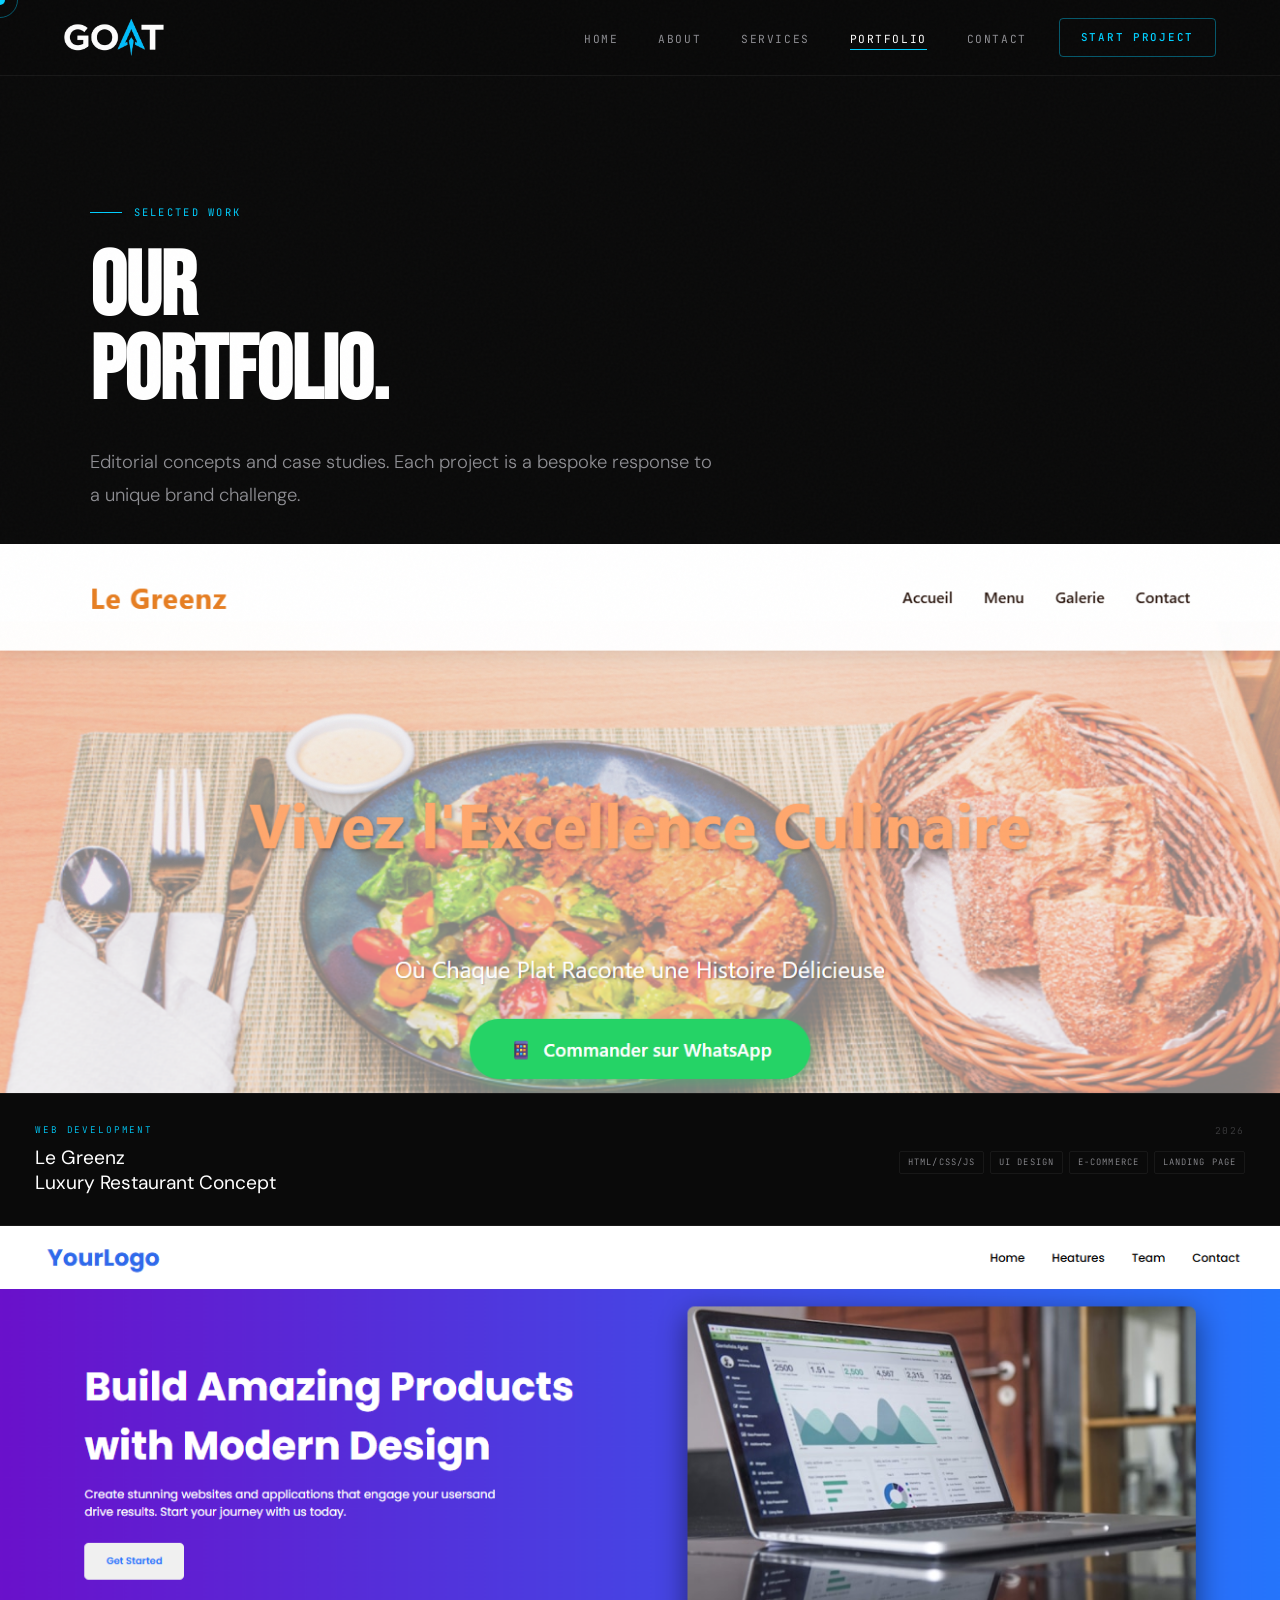
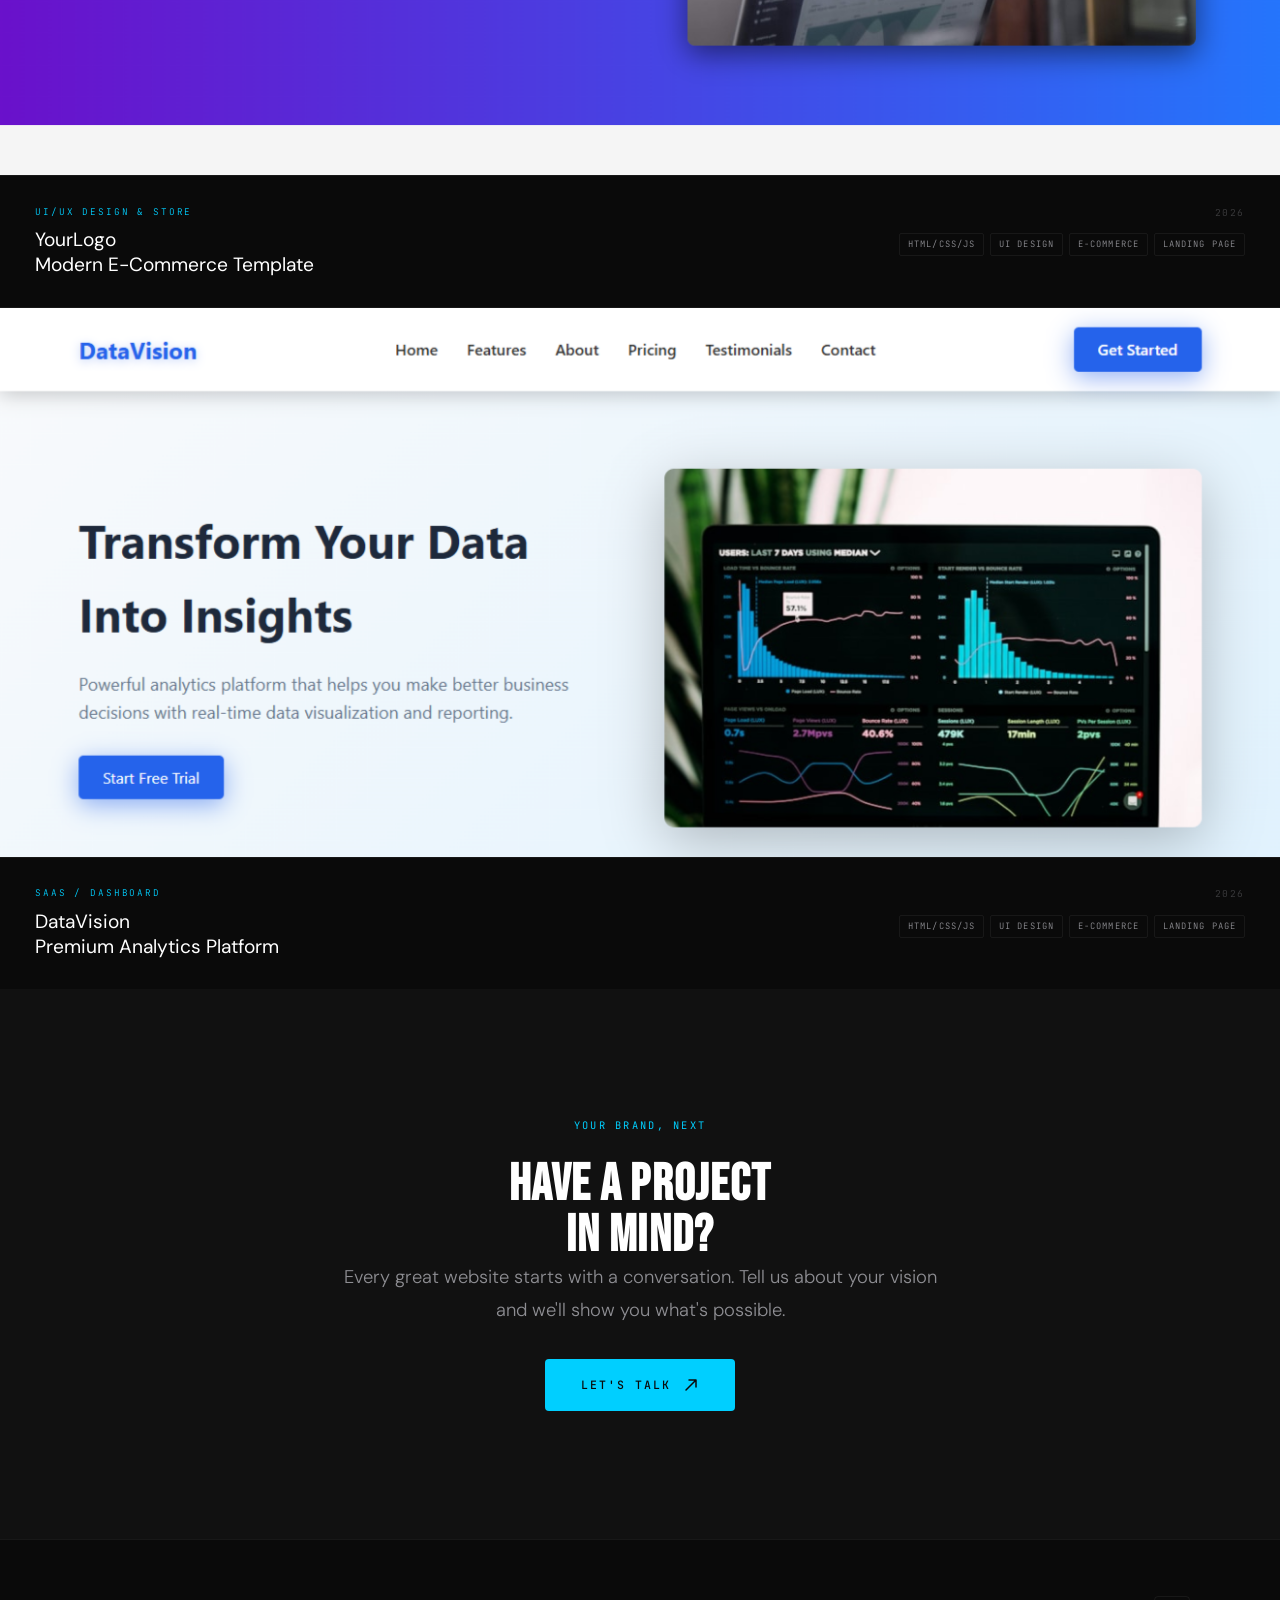
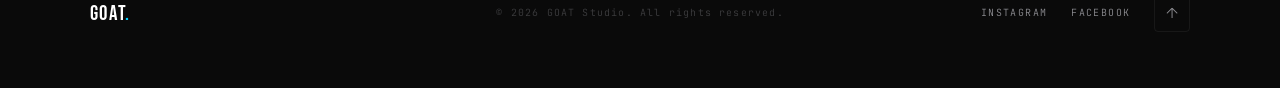
==== portfolio.html @ 1dfebd3a "Add files via upload" ====
<!DOCTYPE html>
<html lang="en">
<head>
  <meta charset="UTF-8" />
  <meta name="viewport" content="width=device-width, initial-scale=1.0" />
  <meta name="description" content="GOAT Studio Portfolio — Premium web design concepts for luxury restaurants, e-commerce, and SaaS brands." />
  <title>Portfolio — GOAT Studio</title>
  <link rel="stylesheet" href="style.css" />
  <link rel="stylesheet" href="portfolio.css" />
   <link rel="stylesheet" href="icon.png">

</head>
<body>

  <div class="cursor"></div>
  <div class="cursor-ring"></div>
  <div class="page-transition active"></div>

  <!-- NAV -->
  <nav class="nav" role="navigation" aria-label="Main Navigation">
    <a href="index.html" class="nav__logo"><img src="logo.png" style="width:100px;"></a>
    <ul class="nav__links" role="list">
      <li><a href="index.html"     class="nav__link">Home</a></li>
      <li><a href="about.html"     class="nav__link">About</a></li>
      <li><a href="services.html"  class="nav__link">Services</a></li>
      <li><a href="portfolio.html" class="nav__link">Portfolio</a></li>
      <li><a href="contact.html"   class="nav__link">Contact</a></li>
    </ul>
    <a href="https://wa.me/212616280527" target="_blank" rel="noopener" class="nav__cta">Start Project</a>
    <button class="nav__hamburger" aria-label="Toggle menu">
      <span></span><span></span><span></span>
    </button>
  </nav>
  <div class="nav__mobile">
    <a href="index.html"     class="nav__link">Home</a>
    <a href="about.html"     class="nav__link">About</a>
    <a href="services.html"  class="nav__link">Services</a>
    <a href="portfolio.html" class="nav__link">Portfolio</a>
    <a href="contact.html"   class="nav__link">Contact</a>
    <a href="https://wa.me/212616280527" target="_blank" rel="noopener" class="nav__cta">Start Project</a>
  </div>

  <main class="page-wrap">

    <!-- PAGE HEADER -->
    <section class="section portfolio-header" aria-label="Portfolio Header">
      <p class="label reveal">Selected Work</p>
      <h1 class="display-lg reveal reveal-delay-1">Our<br/>Portfolio.</h1>
      <p class="body-lead reveal reveal-delay-2">
        Editorial concepts and case studies. Each project is a bespoke response to a unique brand challenge.
      </p>
    </section>

    <!-- PORTFOLIO GRID -->
    <section class="portfolio-grid" aria-label="Portfolio Projects">

      <!-- Project 01 — Le Greenz -->
      <article class="proj-card reveal" tabindex="0" aria-label="Luxury Restaurant Web Concept">
        <div class="proj-card__visual">
          <div class="proj-card__bg proj-card__bg--01" aria-hidden="true"></div>
          <div class="proj-card__overlay">
            <a href="contact.html" class="proj-card__cta btn btn--primary">
              Discuss Project
              <svg class="btn__arrow" viewBox="0 0 16 16" fill="none">
                <path d="M3 13L13 3M13 3H6M13 3V10" stroke="currentColor" stroke-width="1.5" stroke-linecap="round"/>
              </svg>
            </a>
          </div>
        </div>
        <div class="proj-card__meta">
          <div class="proj-card__meta-left">
            <span class="proj-card__cat">Web Development</span>
            <h2 class="proj-card__title">Le Greenz<br/>Luxury Restaurant Concept</h2>
          </div>
          <div class="proj-card__meta-right">
            <span class="proj-card__year">2026</span>
            <div class="proj-card__tags">
              <span>HTML/CSS/JS</span>
              <span>UI Design</span>
              <span>E-Commerce</span>
              <span>Landing Page</span>
            </div>
          </div>
        </div>
      </article>

      <!-- Project 02 — YourLogo UI Kit -->
      <article class="proj-card reveal" tabindex="0" aria-label="High-End Fragrance E-Commerce UI Kit">
        <div class="proj-card__visual">
          <div class="proj-card__bg proj-card__bg--02" aria-hidden="true"></div>
          <div class="proj-card__overlay">
            <a href="contact.html" class="proj-card__cta btn btn--primary">
              Discuss Project
              <svg class="btn__arrow" viewBox="0 0 16 16" fill="none">
                <path d="M3 13L13 3M13 3H6M13 3V10" stroke="currentColor" stroke-width="1.5" stroke-linecap="round"/>
              </svg>
            </a>
          </div>
        </div>
        <div class="proj-card__meta">
          <div class="proj-card__meta-left">
            <span class="proj-card__cat">UI/UX Design & Store</span>
            <h2 class="proj-card__title">YourLogo<br/>Modern E-Commerce Template</h2>
          </div>
          <div class="proj-card__meta-right">
            <span class="proj-card__year">2026</span>
            <div class="proj-card__tags">
              <span>HTML/CSS/JS</span>
              <span>UI Design</span>
              <span>E-Commerce</span>
              <span>Landing Page</span>
            </div>
          </div>
        </div>
      </article>

      <!-- Project 03 — DataVision Dashboard -->
      <article class="proj-card reveal" tabindex="0" aria-label="Premium Minimalist SaaS Dashboard">
        <div class="proj-card__visual">
          <div class="proj-card__bg proj-card__bg--03" aria-hidden="true"></div>
          <div class="proj-card__overlay">
            <a href="contact.html" class="proj-card__cta btn btn--primary">
              Discuss Project
              <svg class="btn__arrow" viewBox="0 0 16 16" fill="none">
                <path d="M3 13L13 3M13 3H6M13 3V10" stroke="currentColor" stroke-width="1.5" stroke-linecap="round"/>
              </svg>
            </a>
          </div>
        </div>
        <div class="proj-card__meta">
          <div class="proj-card__meta-left">
            <span class="proj-card__cat">SaaS / Dashboard</span>
            <h2 class="proj-card__title">DataVision<br/>Premium Analytics Platform</h2>
          </div>
          <div class="proj-card__meta-right">
            <span class="proj-card__year">2026</span>
            <div class="proj-card__tags">
              <span>HTML/CSS/JS</span>
              <span>UI Design</span>
              <span>E-Commerce</span>
              <span>Landing Page</span>
            </div>
          </div>
        </div>
      </article>

    </section>

    <!-- PORTFOLIO CTA -->
    <section class="section section--dark port-cta" aria-label="Work Inquiry">
      <div class="port-cta__inner">
        <p class="label reveal">Your Brand, Next</p>
        <h2 class="display-md reveal reveal-delay-1">Have a project<br/>in mind?</h2>
        <p class="body-lead reveal reveal-delay-2">
          Every great website starts with a conversation. Tell us about your vision and we'll show you what's possible.
        </p>
        <a href="contact.html" class="btn btn--primary reveal reveal-delay-3" style="margin-top:2rem;">
          Let's Talk
          <svg class="btn__arrow" viewBox="0 0 16 16" fill="none">
            <path d="M3 13L13 3M13 3H6M13 3V10" stroke="currentColor" stroke-width="1.5" stroke-linecap="round"/>
          </svg>
        </a>
      </div>
    </section>

  </main>

  <!-- FOOTER -->
  <footer class="footer" role="contentinfo">
    <a href="index.html" class="footer__logo">GOAT<span>.</span></a>
    <p class="footer__copy">© 2026 GOAT Studio. All rights reserved.</p>
    <div class="footer__right">
      <a href="https://www.instagram.com/goatwebstudio.dev/" target="_blank" rel="noopener" class="footer__social">Instagram</a>
      <a href="https://www.facebook.com/profile.php?id=61590486805833&locale=fr_FR" target="_blank" rel="noopener" class="footer__social">Facebook</a>
      <a href="#top" class="footer__top" aria-label="Back to top">↑</a>
    </div>
  </footer>

  <script src="main.js"></script>
  <script src="portfolio.js"></script>
</body>
</html>
---- style.css ----
/* =========================================================
   GOAT STUDIO — Global Stylesheet
   Cyber-Minimalist / Silent Luxury Aesthetic
   ========================================================= */

/* --- Google Fonts Import --- */
@import url('https://fonts.googleapis.com/css2?family=Bebas+Neue&family=DM+Sans:ital,opsz,wght@0,9..40,300;0,9..40,400;0,9..40,500;1,9..40,300&family=JetBrains+Mono:wght@300;400;500&display=swap');

/* =========================================================
   DESIGN TOKENS
   ========================================================= */
:root {
  /* Colors */
  --clr-bg:          #0A0A0A;
  --clr-surface:     #111111;
  --clr-surface-2:   #161616;
  --clr-border:      rgba(255,255,255,0.06);
  --clr-border-mid:  rgba(255,255,255,0.1);

  --clr-white:       #FFFFFF;
  --clr-silver:      #8E8E93;
  --clr-muted:       #3D3D3F;

  --clr-accent:      #00CFFF;
  --clr-accent-dim:  rgba(0,207,255,0.12);
  --clr-accent-glow: rgba(0,207,255,0.35);

  /* Typography */
  --font-display:    'Bebas Neue', sans-serif;
  --font-body:       'DM Sans', sans-serif;
  --font-mono:       'JetBrains Mono', monospace;

  /* Spacing */
  --space-xs:   0.5rem;
  --space-sm:   1rem;
  --space-md:   2rem;
  --space-lg:   4rem;
  --space-xl:   8rem;

  /* Sizes */
  --nav-h: 76px;
  --radius-sm: 4px;
  --radius-md: 8px;

  /* Transitions */
  --ease: cubic-bezier(0.22, 1, 0.36, 1);
  --dur: 0.45s;
  --dur-fast: 0.22s;
}

/* =========================================================
   RESET & BASE
   ========================================================= */
*, *::before, *::after {
  box-sizing: border-box;
  margin: 0;
  padding: 0;
}

html {
  scroll-behavior: smooth;
  font-size: 16px;
  -webkit-font-smoothing: antialiased;
  -moz-osx-font-smoothing: grayscale;
}

body {
  background-color: var(--clr-bg);
  color: var(--clr-white);
  font-family: var(--font-body);
  font-weight: 300;
  line-height: 1.7;
  overflow-x: hidden;
  cursor: none;
}

a {
  color: inherit;
  text-decoration: none;
}

img { display: block; max-width: 100%; }

ul, ol { list-style: none; }

button {
  font-family: var(--font-body);
  cursor: none;
  border: none;
  background: none;
}

::selection {
  background: var(--clr-accent);
  color: var(--clr-bg);
}

/* =========================================================
   CUSTOM CURSOR
   ========================================================= */
.cursor {
  position: fixed;
  top: 0; left: 0;
  width: 10px; height: 10px;
  background: var(--clr-accent);
  border-radius: 50%;
  pointer-events: none;
  z-index: 9999;
  transform: translate(-50%, -50%);
  transition: transform 0.08s linear, width var(--dur-fast) var(--ease), height var(--dur-fast) var(--ease), background var(--dur-fast);
  mix-blend-mode: screen;
}

.cursor-ring {
  position: fixed;
  top: 0; left: 0;
  width: 36px; height: 36px;
  border: 1px solid rgba(0,207,255,0.4);
  border-radius: 50%;
  pointer-events: none;
  z-index: 9998;
  transform: translate(-50%, -50%);
  transition: transform 0.18s var(--ease), width var(--dur) var(--ease), height var(--dur) var(--ease), opacity var(--dur-fast);
}

body:has(a:hover) .cursor,
body:has(button:hover) .cursor {
  width: 6px; height: 6px;
  background: var(--clr-white);
}

body:has(a:hover) .cursor-ring,
body:has(button:hover) .cursor-ring {
  width: 52px; height: 52px;
  border-color: rgba(0,207,255,0.7);
}

/* =========================================================
   SCROLLBAR
   ========================================================= */
::-webkit-scrollbar { width: 4px; }
::-webkit-scrollbar-track { background: var(--clr-bg); }
::-webkit-scrollbar-thumb { background: var(--clr-muted); border-radius: 2px; }
::-webkit-scrollbar-thumb:hover { background: var(--clr-accent); }

/* =========================================================
   NAVIGATION
   ========================================================= */
.nav {
  position: fixed;
  top: 0; left: 0; right: 0;
  height: var(--nav-h);
  z-index: 1000;
  display: flex;
  align-items: center;
  padding: 0 clamp(1.5rem, 5vw, 4rem);
  background: rgba(10,10,10,0.72);
  backdrop-filter: blur(24px) saturate(180%);
  -webkit-backdrop-filter: blur(24px) saturate(180%);
  border-bottom: 1px solid var(--clr-border);
  transition: background var(--dur) var(--ease), border-color var(--dur) var(--ease);
}

.nav.scrolled {
  background: rgba(10,10,10,0.92);
  border-color: var(--clr-border-mid);
}

.nav__logo {
  font-family: var(--font-display);
  font-size: 1.6rem;
  letter-spacing: 0.08em;
  color: var(--clr-white);
  transition: color var(--dur-fast);
  flex-shrink: 0;
}

.nav__logo span {
  color: var(--clr-accent);
}

.nav__logo:hover { color: var(--clr-accent); }

.nav__links {
  display: flex;
  align-items: center;
  gap: 2.5rem;
  margin-left: auto;
  margin-right: 2rem;
}

.nav__link {
  font-family: var(--font-mono);
  font-size: 0.7rem;
  font-weight: 400;
  letter-spacing: 0.14em;
  text-transform: uppercase;
  color: var(--clr-silver);
  position: relative;
  transition: color var(--dur-fast);
}

.nav__link::after {
  content: '';
  position: absolute;
  bottom: -4px; left: 0;
  width: 0; height: 1px;
  background: var(--clr-accent);
  transition: width var(--dur) var(--ease);
}

.nav__link:hover,
.nav__link.active {
  color: var(--clr-white);
}

.nav__link:hover::after,
.nav__link.active::after {
  width: 100%;
}

.nav__cta {
  font-family: var(--font-mono);
  font-size: 0.68rem;
  font-weight: 500;
  letter-spacing: 0.16em;
  text-transform: uppercase;
  color: var(--clr-accent);
  border: 1px solid rgba(0,207,255,0.4);
  padding: 0.55rem 1.3rem;
  border-radius: var(--radius-sm);
  transition: background var(--dur-fast), border-color var(--dur-fast), color var(--dur-fast), box-shadow var(--dur-fast);
}

.nav__cta:hover {
  background: var(--clr-accent);
  border-color: var(--clr-accent);
  color: var(--clr-bg);
  box-shadow: 0 0 28px var(--clr-accent-glow);
}

/* Hamburger */
.nav__hamburger {
  display: none;
  flex-direction: column;
  gap: 5px;
  margin-left: auto;
  padding: 0.5rem;
}

.nav__hamburger span {
  display: block;
  width: 24px; height: 1px;
  background: var(--clr-white);
  transition: transform var(--dur) var(--ease), opacity var(--dur-fast);
}

.nav__hamburger.open span:nth-child(1) { transform: translateY(6px) rotate(45deg); }
.nav__hamburger.open span:nth-child(2) { opacity: 0; }
.nav__hamburger.open span:nth-child(3) { transform: translateY(-6px) rotate(-45deg); }

/* Mobile Menu */
.nav__mobile {
  display: none;
  position: fixed;
  inset: var(--nav-h) 0 0 0;
  background: rgba(10,10,10,0.97);
  backdrop-filter: blur(32px);
  -webkit-backdrop-filter: blur(32px);
  z-index: 999;
  flex-direction: column;
  align-items: center;
  justify-content: center;
  gap: 2.5rem;
  opacity: 0;
  pointer-events: none;
  transition: opacity var(--dur) var(--ease);
}

.nav__mobile.open {
  display: flex;
  opacity: 1;
  pointer-events: all;
}

.nav__mobile .nav__link {
  font-size: 0.85rem;
  letter-spacing: 0.2em;
}

.nav__mobile .nav__cta {
  margin-top: 1rem;
  padding: 0.9rem 2.5rem;
  font-size: 0.75rem;
}

/* =========================================================
   PAGE WRAPPER
   ========================================================= */
.page-wrap {
  padding-top: var(--nav-h);
  min-height: 100vh;
}

/* =========================================================
   SECTION UTILITY
   ========================================================= */
.section {
  padding: clamp(5rem, 10vw, 9rem) clamp(1.5rem, 7vw, 7rem);
}

.section--dark {
  background: var(--clr-surface);
}

.section--darker {
  background: var(--clr-surface-2);
}

/* =========================================================
   TYPOGRAPHY UTILITIES
   ========================================================= */
.label {
  font-family: var(--font-mono);
  font-size: 0.65rem;
  font-weight: 400;
  letter-spacing: 0.22em;
  text-transform: uppercase;
  color: var(--clr-accent);
  display: flex;
  align-items: center;
  gap: 0.75rem;
  margin-bottom: 1.5rem;
}

.label::before {
  content: '';
  display: block;
  width: 2rem; height: 1px;
  background: var(--clr-accent);
}

.display-xl {
  font-family: var(--font-display);
  font-size: clamp(4rem, 11vw, 11rem);
  line-height: 0.92;
  letter-spacing: -0.01em;
  color: var(--clr-white);
}

.display-lg {
  font-family: var(--font-display);
  font-size: clamp(3rem, 7vw, 7rem);
  line-height: 0.94;
  letter-spacing: -0.01em;
  color: var(--clr-white);
}

.display-md {
  font-family: var(--font-display);
  font-size: clamp(2rem, 4vw, 4rem);
  line-height: 1;
  letter-spacing: 0.02em;
  color: var(--clr-white);
}

.body-lead {
  font-size: clamp(1rem, 1.5vw, 1.15rem);
  font-weight: 300;
  color: var(--clr-silver);
  max-width: 48ch;
  line-height: 1.8;
}

.text-accent { color: var(--clr-accent); }
.text-silver { color: var(--clr-silver); }
.text-white  { color: var(--clr-white); }

/* =========================================================
   BUTTONS
   ========================================================= */
.btn {
  display: inline-flex;
  align-items: center;
  gap: 0.75rem;
  font-family: var(--font-mono);
  font-size: 0.72rem;
  font-weight: 500;
  letter-spacing: 0.18em;
  text-transform: uppercase;
  padding: 1rem 2.2rem;
  border-radius: var(--radius-sm);
  transition: all var(--dur-fast) var(--ease);
  position: relative;
  overflow: hidden;
}

.btn--primary {
  background: var(--clr-accent);
  color: var(--clr-bg);
  box-shadow: 0 0 0 var(--clr-accent-glow);
}

.btn--primary:hover {
  box-shadow: 0 0 40px var(--clr-accent-glow);
  transform: translateY(-2px);
}

.btn--outline {
  border: 1px solid var(--clr-border-mid);
  color: var(--clr-silver);
}

.btn--outline:hover {
  border-color: var(--clr-accent);
  color: var(--clr-accent);
  box-shadow: 0 0 20px var(--clr-accent-dim);
}

.btn__arrow {
  width: 16px; height: 16px;
  transition: transform var(--dur-fast) var(--ease);
}

.btn:hover .btn__arrow {
  transform: translate(3px, -3px);
}

/* =========================================================
   HORIZONTAL RULE / DIVIDER
   ========================================================= */
.divider {
  width: 100%;
  height: 1px;
  background: var(--clr-border);
}

/* =========================================================
   NOISE TEXTURE OVERLAY
   ========================================================= */
body::after {
  content: '';
  position: fixed;
  inset: 0;
  background-image: url("data:image/svg+xml,%3Csvg viewBox='0 0 512 512' xmlns='http://www.w3.org/2000/svg'%3E%3Cfilter id='noise'%3E%3CfeTurbulence type='fractalNoise' baseFrequency='0.65' numOctaves='3' stitchTiles='stitch'/%3E%3C/filter%3E%3Crect width='100%25' height='100%25' filter='url(%23noise)' opacity='1'/%3E%3C/svg%3E");
  opacity: 0.022;
  pointer-events: none;
  z-index: 8000;
}

/* =========================================================
   FOOTER
   ========================================================= */
.footer {
  padding: 3.5rem clamp(1.5rem, 7vw, 7rem);
  border-top: 1px solid var(--clr-border);
  display: grid;
  grid-template-columns: 1fr auto 1fr;
  align-items: center;
  gap: 2rem;
}

.footer__logo {
  font-family: var(--font-display);
  font-size: 1.3rem;
  letter-spacing: 0.08em;
  color: var(--clr-white);
}

.footer__logo span { color: var(--clr-accent); }

.footer__copy {
  font-family: var(--font-mono);
  font-size: 0.62rem;
  letter-spacing: 0.12em;
  color: var(--clr-muted);
  text-align: center;
}

.footer__right {
  display: flex;
  align-items: center;
  justify-content: flex-end;
  gap: 1.5rem;
}

.footer__social {
  font-family: var(--font-mono);
  font-size: 0.62rem;
  letter-spacing: 0.14em;
  text-transform: uppercase;
  color: var(--clr-silver);
  transition: color var(--dur-fast);
}

.footer__social:hover { color: var(--clr-accent); }

.footer__top {
  display: flex;
  align-items: center;
  justify-content: center;
  width: 36px; height: 36px;
  border: 1px solid var(--clr-border);
  border-radius: var(--radius-sm);
  color: var(--clr-silver);
  font-size: 0.9rem;
  transition: border-color var(--dur-fast), color var(--dur-fast), box-shadow var(--dur-fast);
}

.footer__top:hover {
  border-color: var(--clr-accent);
  color: var(--clr-accent);
  box-shadow: 0 0 16px var(--clr-accent-dim);
}

/* =========================================================
   FADE-IN ANIMATION (JS-driven)
   ========================================================= */
.reveal {
  opacity: 0;
  transform: translateY(32px);
  transition: opacity 0.8s var(--ease), transform 0.8s var(--ease);
}

.reveal.visible {
  opacity: 1;
  transform: translateY(0);
}

.reveal-delay-1 { transition-delay: 0.1s; }
.reveal-delay-2 { transition-delay: 0.2s; }
.reveal-delay-3 { transition-delay: 0.35s; }
.reveal-delay-4 { transition-delay: 0.5s; }

/* =========================================================
   PAGE TRANSITION OVERLAY
   ========================================================= */
.page-transition {
  position: fixed;
  inset: 0;
  background: var(--clr-bg);
  z-index: 9000;
  pointer-events: none;
  opacity: 0;
  transition: opacity 0.4s var(--ease);
}

.page-transition.active { opacity: 1; }

/* =========================================================
   RESPONSIVE
   ========================================================= */
@media (max-width: 768px) {
  .nav__links,
  .nav__cta { display: none; }

  .nav__hamburger { display: flex; }

  .footer {
    grid-template-columns: 1fr;
    text-align: center;
  }

  .footer__right {
    justify-content: center;
  }
}

@media (max-width: 480px) {
  .display-xl {
    font-size: clamp(3rem, 18vw, 5rem);
  }
}
---- portfolio.css ----
/* =========================================================
   PORTFOLIO PAGE — Specific Styles
   ========================================================= */

/* -------------------------------------------------------
   PAGE HEADER
------------------------------------------------------- */
.portfolio-header {
  padding-bottom: 2rem;
}

.portfolio-header h1 {
  margin: 1.5rem 0 2rem;
}

/* -------------------------------------------------------
   PORTFOLIO GRID
------------------------------------------------------- */
.portfolio-grid {
  display: grid;
  grid-template-columns: repeat(2, 1fr);
  gap: 1px;
  background: var(--clr-border);
  padding: 0;
  margin: 0;
}

/* -------------------------------------------------------
   PROJECT CARD
------------------------------------------------------- */
.proj-card {
  background: var(--clr-bg);
  display: flex;
  flex-direction: column;
  position: relative;
  overflow: hidden;
  transition: background var(--dur) var(--ease);
  grid-column: 1 / -1; /* بطاقات ممتدة بالعرض الكامل */
}

.proj-card__visual {
  position: relative;
  width: 100%;
  aspect-ratio: 21/9; /* نسبة سينمائية عريضة */
  overflow: hidden;
  background: var(--clr-surface);
  z-index: 1; /* يضمن ظهور الحاوية فوق أي خلفيات افتراضية */
}

/* إصلاح التعتيم: جعل الطبقة شفافة تماماً في البداية */
.proj-card__overlay {
  position: absolute;
  inset: 0;
  background: rgba(10, 10, 10, 0.65);
  display: flex;
  align-items: center;
  justify-content: center;
  opacity: 0; /* تختفي لتظهر صورتك بوضوح */
  transition: opacity var(--dur) var(--ease);
  backdrop-filter: blur(4px);
  -webkit-backdrop-filter: blur(4px);
  z-index: 2;
}

/* تظهر الطبقة الضبابية والزر فقط عند تمرير الماوس */
.proj-card:hover .proj-card__overlay,
.proj-card:focus .proj-card__overlay {
  opacity: 1;
}

.proj-card__meta {
  padding: 1.8rem clamp(1.2rem, 3vw, 2.2rem);
  display: flex;
  align-items: flex-start;
  justify-content: space-between;
  gap: 1.5rem;
  border-top: 1px solid var(--clr-border);
  transition: border-color var(--dur-fast);
}

.proj-card:hover .proj-card__meta {
  border-color: var(--clr-accent);
}

.proj-card__cat {
  font-family: var(--font-mono);
  font-size: 0.58rem;
  letter-spacing: 0.2em;
  text-transform: uppercase;
  color: var(--clr-accent);
  display: block;
  margin-bottom: 0.5rem;
}

.proj-card__title {
  font-family: var(--font-body);
  font-size: clamp(1rem, 1.5vw, 1.25rem);
  font-weight: 400;
  color: var(--clr-white);
  line-height: 1.3;
}

.proj-card__meta-right {
  display: flex;
  flex-direction: column;
  align-items: flex-end;
  gap: 0.75rem;
  flex-shrink: 0;
}

.proj-card__year {
  font-family: var(--font-mono);
  font-size: 0.6rem;
  letter-spacing: 0.15em;
  color: var(--clr-muted);
}

.proj-card__tags {
  display: flex;
  flex-wrap: wrap;
  gap: 0.4rem;
  justify-content: flex-end;
}

.proj-card__tags span {
  font-family: var(--font-mono);
  font-size: 0.55rem;
  letter-spacing: 0.12em;
  text-transform: uppercase;
  color: var(--clr-silver);
  border: 1px solid var(--clr-border);
  padding: 0.2rem 0.5rem;
  border-radius: 2px;
  white-space: nowrap;
}

/* -------------------------------------------------------
   REAL PORTFOLIO IMAGES — إظهار الخلفيات بشكل صحيح
------------------------------------------------------- */
.proj-card__bg {
  position: absolute;
  inset: 0;
  background-size: cover;
  background-position: top center; 
  background-repeat: no-repeat;
  transition: transform var(--dur) var(--ease);
  z-index: 1;
}

.proj-card:hover .proj-card__bg {
  transform: scale(1.03);
}

/* ربط خلفية المشروع الأول: Le Greenz مع إضافة الامتداد المصحح .jpg */
.proj-card__bg--01 {
  background-image: url('p2.png');
}

/* ربط خلفية المشروع الثاني: YourLogo */
.proj-card__bg--02 {
  background-image: url('p3.png');
}

/* ربط خلفية المشروع الثالث: DataVision */
.proj-card__bg--03 {
  background-image: url('p1.png');
}

/* -------------------------------------------------------
   PORTFOLIO CTA
------------------------------------------------------- */
.port-cta {
  text-align: center;
  display: flex;
  justify-content: center;
}

.port-cta__inner {
  max-width: 600px;
  display: flex;
  flex-direction: column;
  align-items: center;
}

.port-cta__inner .label {
  justify-content: center;
}

.port-cta__inner .label::before {
  display: none;
}

.port-cta__inner .body-lead {
  text-align: center;
}

/* -------------------------------------------------------
   RESPONSIVE
------------------------------------------------------- */
@media (max-width: 768px) {
  .proj-card__visual {
    aspect-ratio: 4/3;
  }
  .proj-card__meta {
    flex-direction: column;
    gap: 1rem;
  }
  .proj-card__meta-right {
    align-items: flex-start;
  }
  .proj-card__tags {
    justify-content: flex-start;
  }
}

/* =========================================================
   FIX FOR BLACK SCREEN (PAGE TRANSITION)
   ========================================================= */
.page-transition {
  position: fixed;
  inset: 0;
  background: #0a0a0a;
  z-index: 9999;
  pointer-events: none;
  opacity: 0;
  visibility: hidden;
  transition: opacity 0.6s ease, visibility 0.6s ease;
}
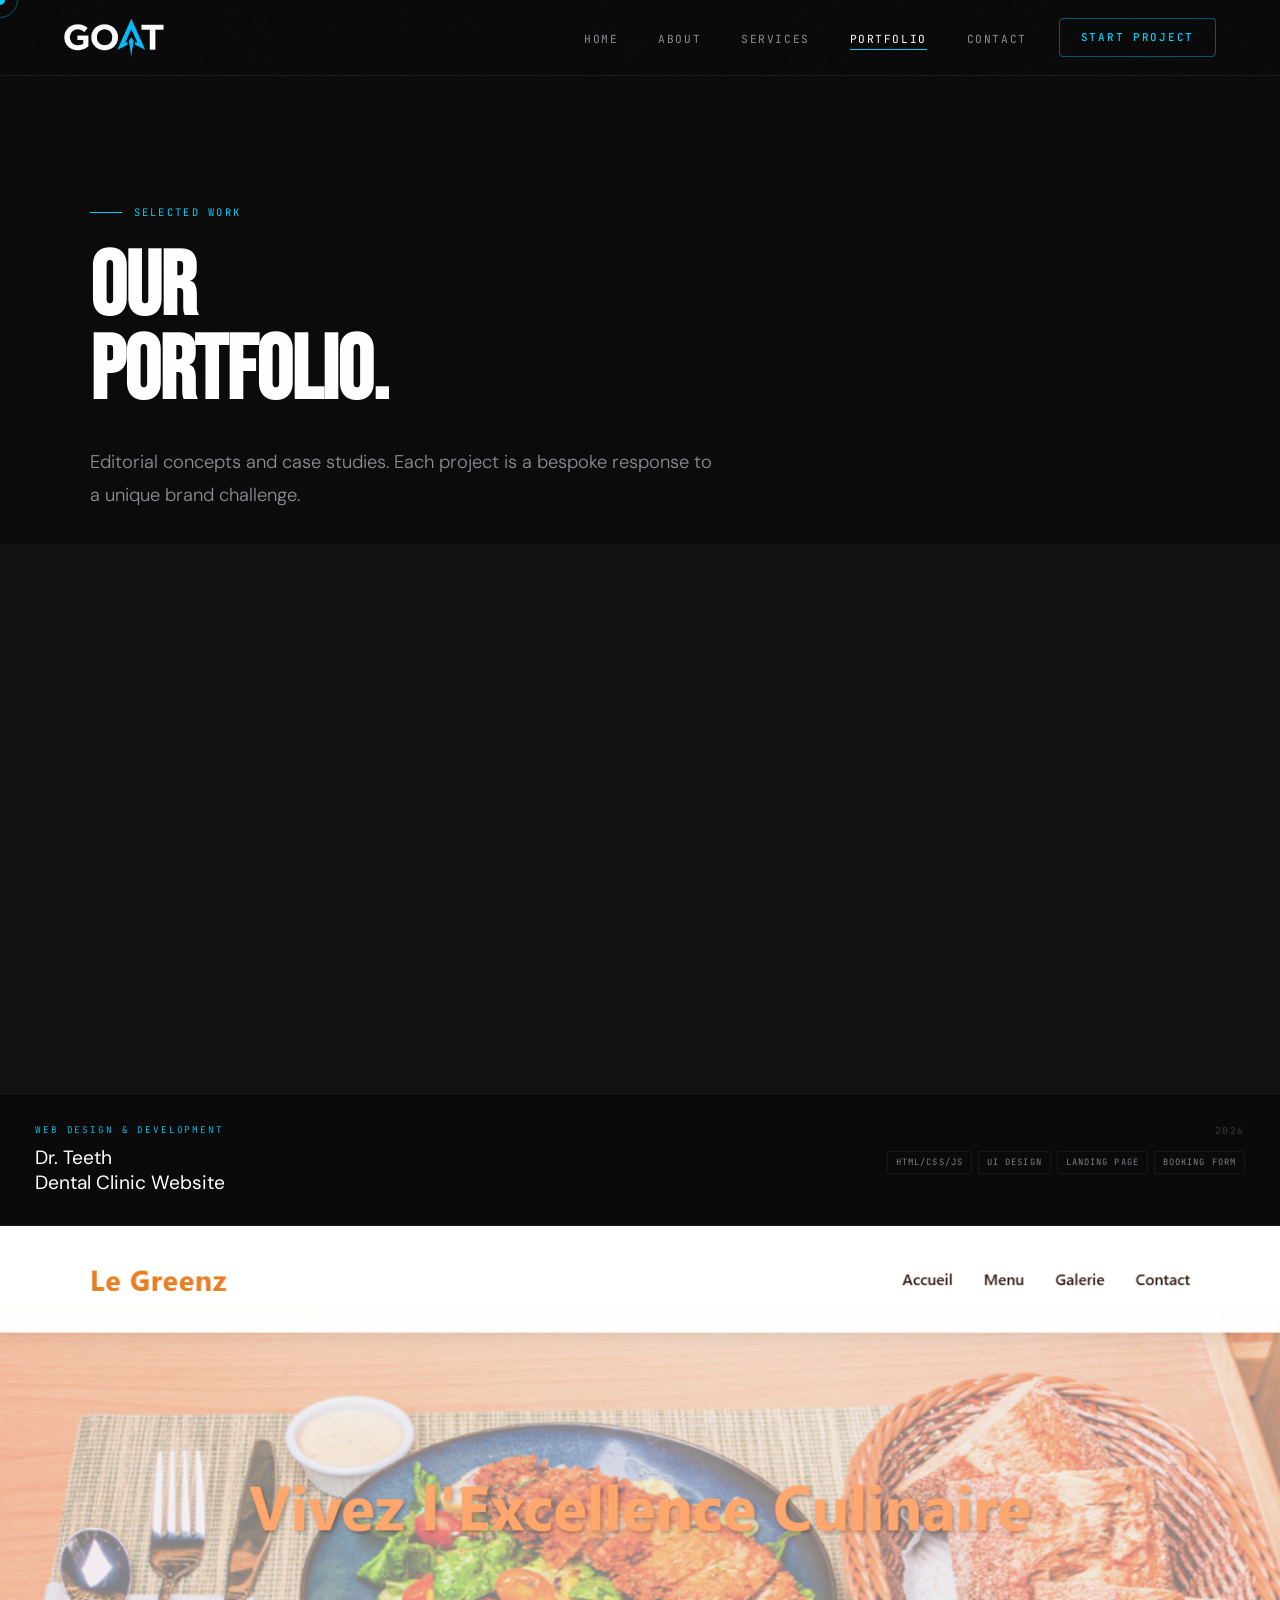
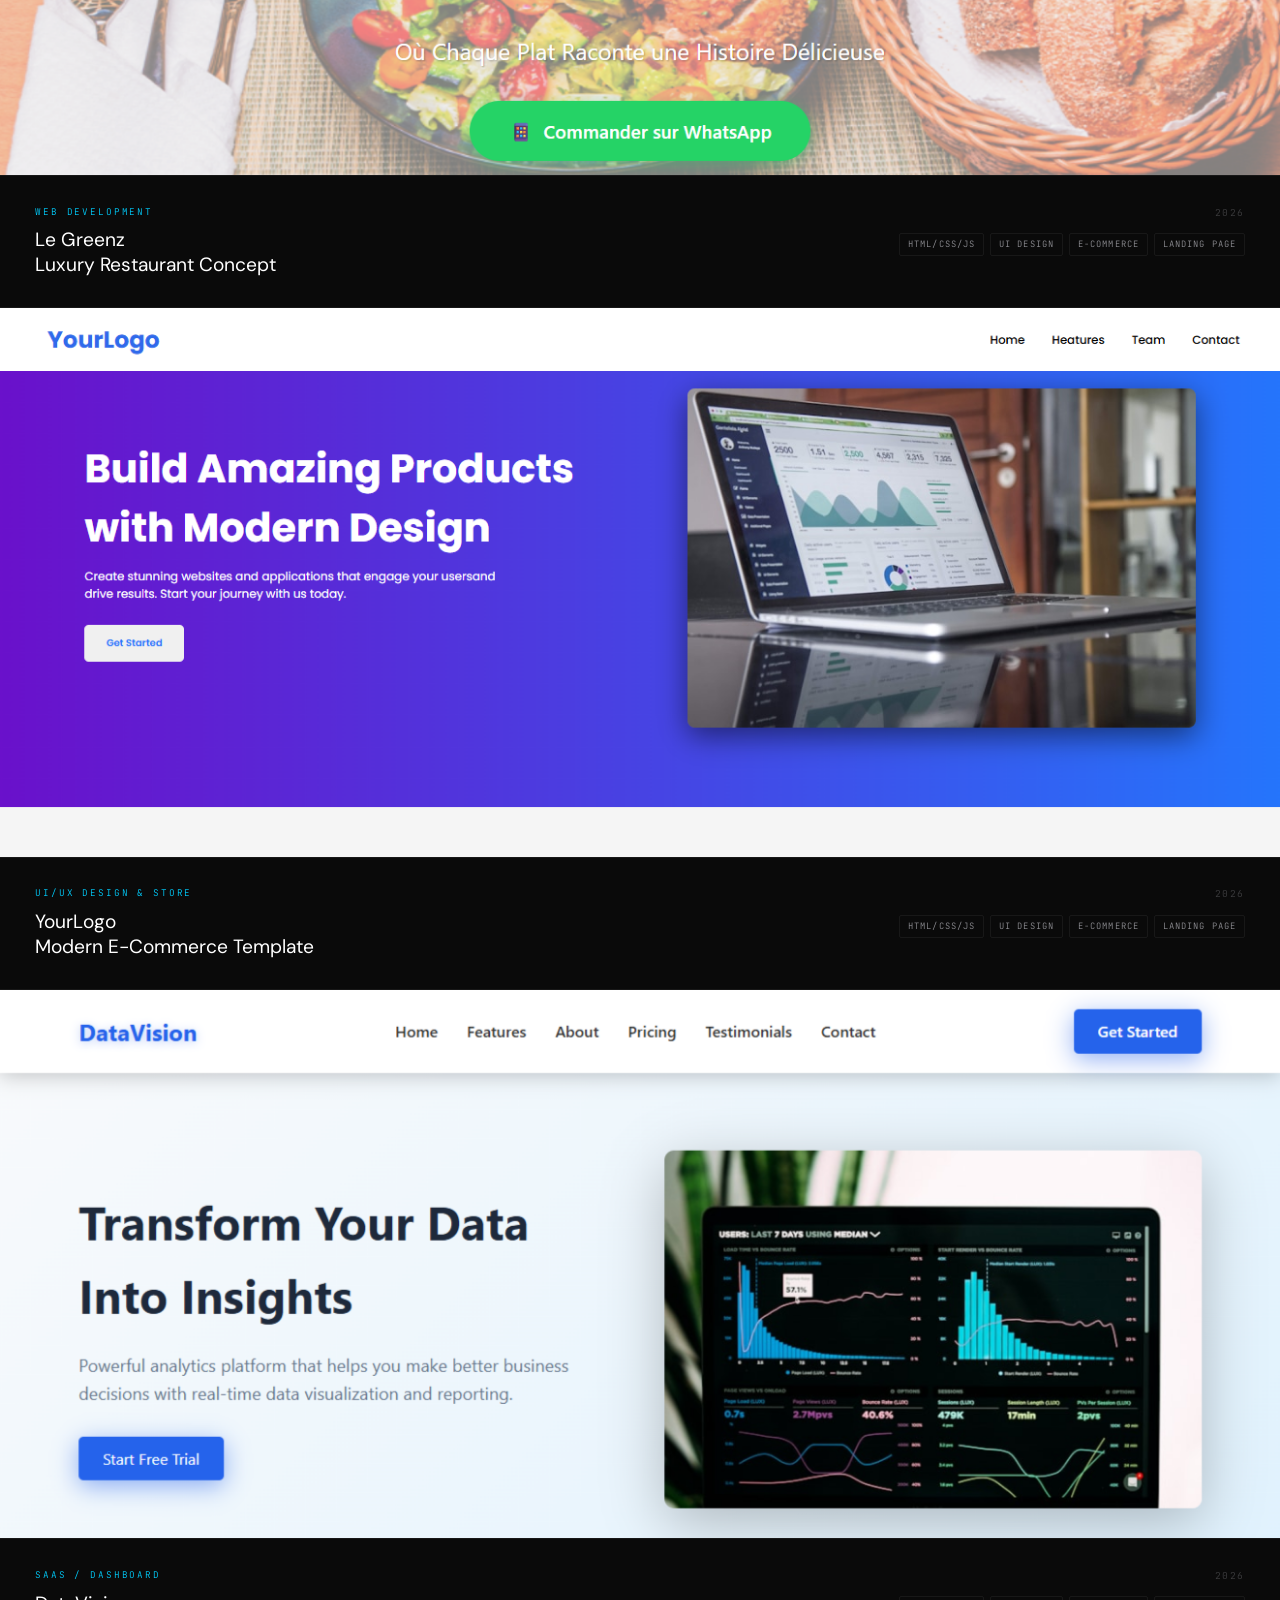
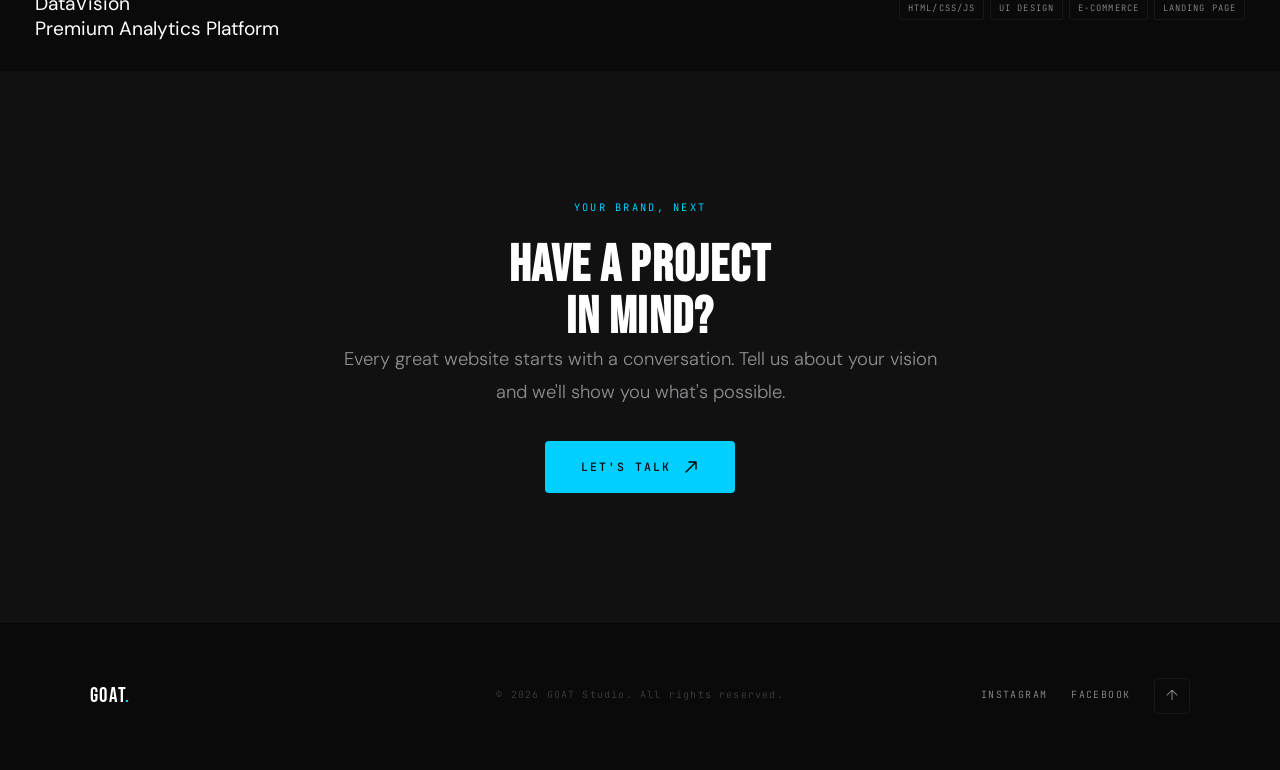
==== commit b25b4243: "Add Dr. Teeth Dental Clinic project to portfolio" ====
--- a/portfolio.html
+++ b/portfolio.html
@@ -54,6 +54,36 @@
     <!-- PORTFOLIO GRID -->
     <section class="portfolio-grid" aria-label="Portfolio Projects">
 
+      <!-- Project 00 — Dr. Teeth Dental Clinic -->
+      <article class="proj-card reveal" tabindex="0" aria-label="Dental Clinic Website">
+        <div class="proj-card__visual">
+          <div class="proj-card__bg proj-card__bg--00" aria-hidden="true"></div>
+          <div class="proj-card__overlay">
+            <a href="contact.html" class="proj-card__cta btn btn--primary">
+              Discuss Project
+              <svg class="btn__arrow" viewBox="0 0 16 16" fill="none">
+                <path d="M3 13L13 3M13 3H6M13 3V10" stroke="currentColor" stroke-width="1.5" stroke-linecap="round"/>
+              </svg>
+            </a>
+          </div>
+        </div>
+        <div class="proj-card__meta">
+          <div class="proj-card__meta-left">
+            <span class="proj-card__cat">Web Design & Development</span>
+            <h2 class="proj-card__title">Dr. Teeth<br/>Dental Clinic Website</h2>
+          </div>
+          <div class="proj-card__meta-right">
+            <span class="proj-card__year">2026</span>
+            <div class="proj-card__tags">
+              <span>HTML/CSS/JS</span>
+              <span>UI Design</span>
+              <span>Landing Page</span>
+              <span>Booking Form</span>
+            </div>
+          </div>
+        </div>
+      </article>
+
       <!-- Project 01 — Le Greenz -->
       <article class="proj-card reveal" tabindex="0" aria-label="Luxury Restaurant Web Concept">
         <div class="proj-card__visual">
@@ -179,4 +209,4 @@
   <script src="main.js"></script>
   <script src="portfolio.js"></script>
 </body>
-</html>+</html>
--- a/portfolio.css
+++ b/portfolio.css
@@ -149,6 +149,11 @@
 
 .proj-card:hover .proj-card__bg {
   transform: scale(1.03);
+}
+
+/* ربط خلفية المشروع الجديد: Dr. Teeth Dental Clinic */
+.proj-card__bg--00 {
+  background-image: url('screencapture-127-0-0-1-5500-index-html-2026-06-06-12_58_39.png');
 }
 
 /* ربط خلفية المشروع الأول: Le Greenz مع إضافة الامتداد المصحح .jpg */
